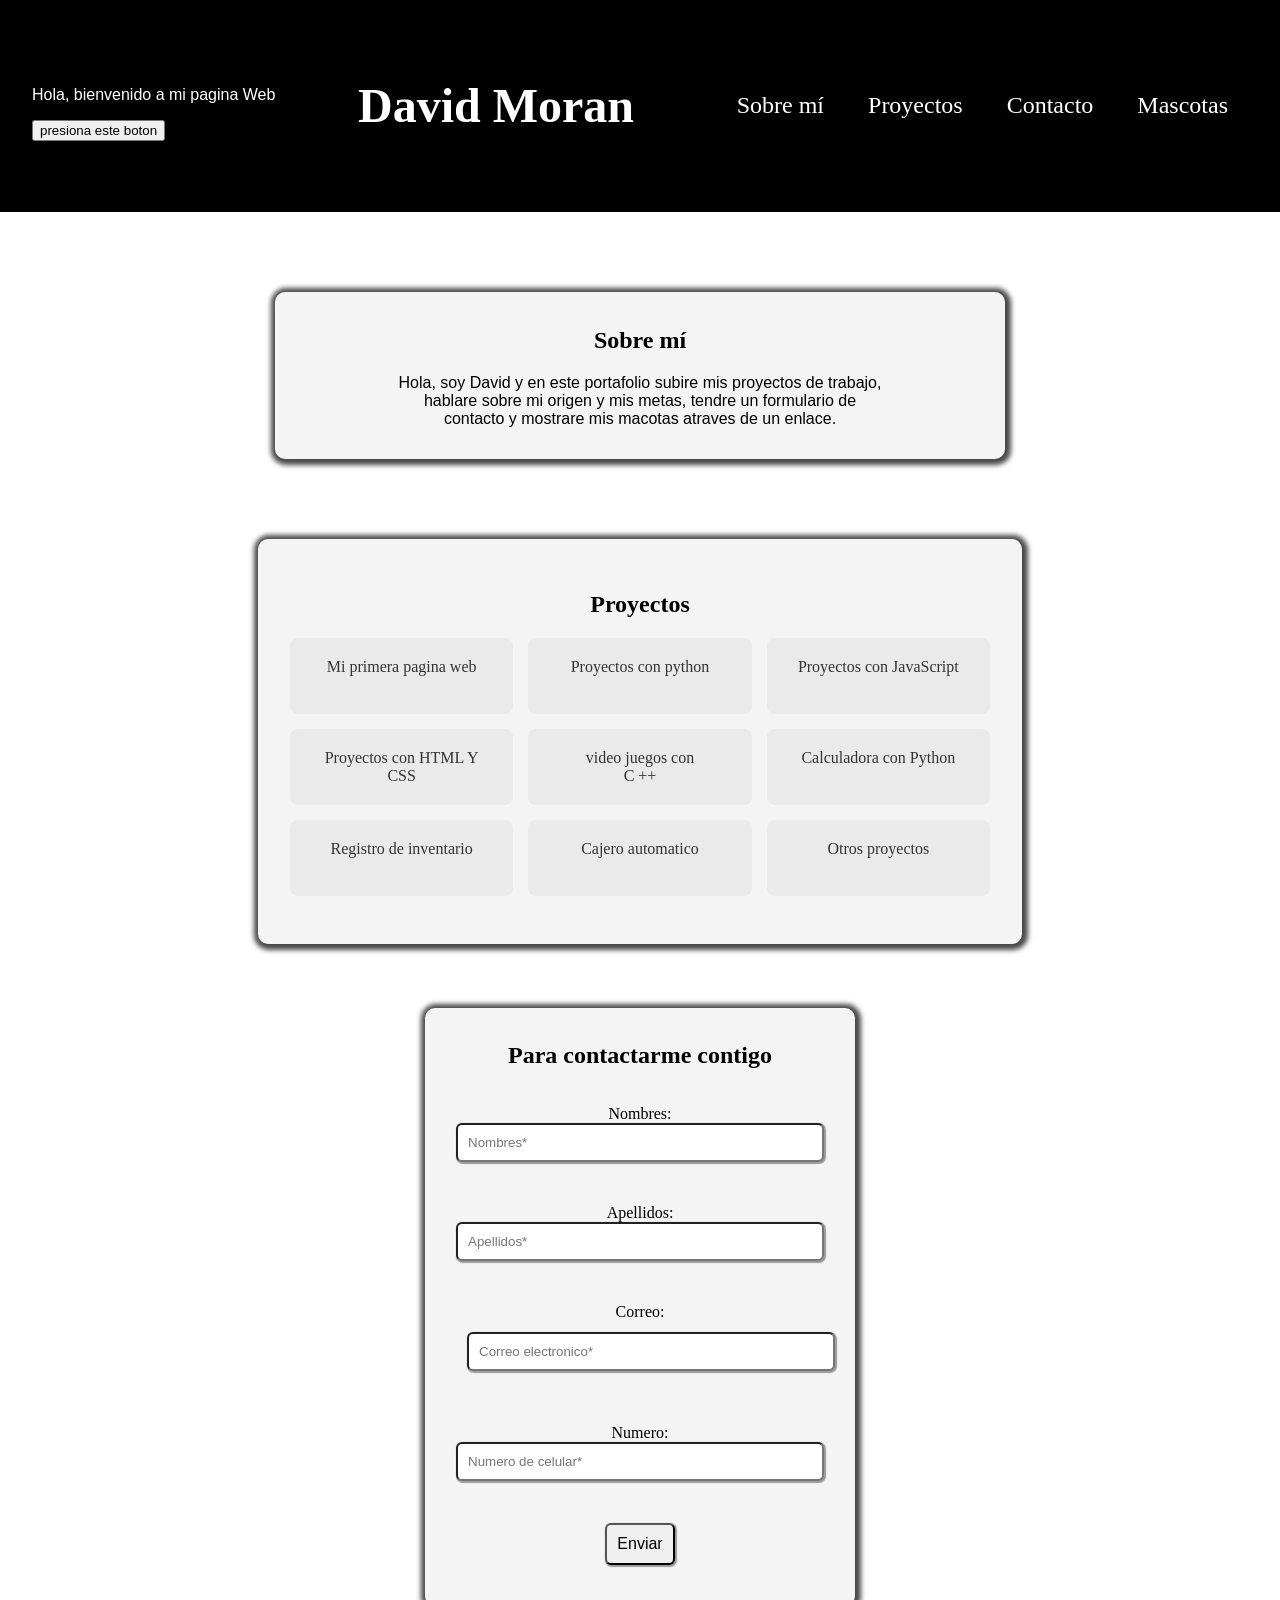
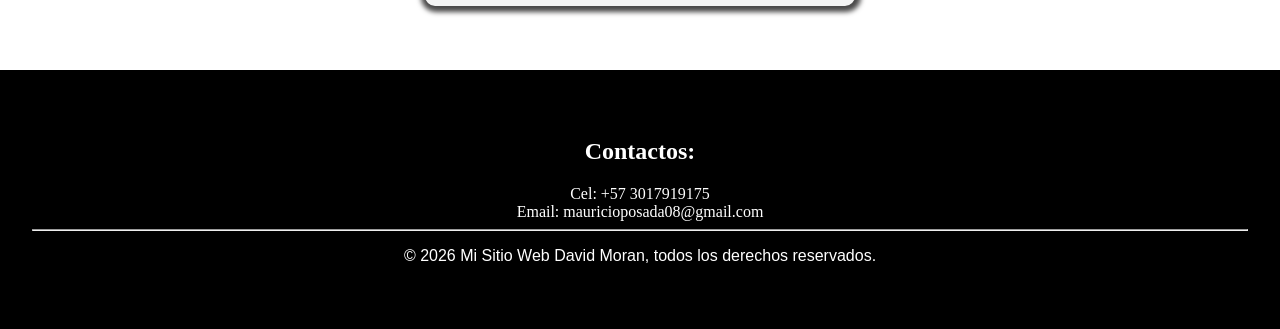
==== index.html @ 835cc39e "Actualizacion" ====
<!DOCTYPE html>
<html lang="en">
<head>
    <meta charset="UTF-8">
    <meta name="viewport" content="width=device-width, initial-scale=1.0">
    <title>Portafolio</title>
    <link rel="stylesheet" href="style.css">
</head>

<body>

    <header class="contenedor">
        <div>
             <p id="mensaje">Hola, bienvenido a mi pagina Web</p>
             <button id="boton">presiona este boton</button>
        </div>

        <div class="titulo-header">
           <h1>David Moran</h1>
        </div>

            <nav>
              <a href="#sobre-mi">Sobre mí</a>
              <a href="#proyectos">Proyectos</a>
              <a href="#contacto">Contacto</a>
              <a href="mascotas.html">Mascotas</a>
            </nav>
          
    </header>
    
    <main>
        <section id="sobre-mi">
            <h2>Sobre mí</h2>
            <p> Hola, soy David y en este portafolio subire mis proyectos de trabajo, 
            <br>hablare sobre mi origen y mis metas, tendre un
                formulario de <br> contacto y mostrare mis macotas atraves de un enlace.
            </p>
        </section>
       
        <section id="proyectos">
                <h2>Proyectos</h2>
                <ul class="grid-proyectos">  
                    <li><a href="#enlace">Mi primera pagina web</a></li>
                    <li><a href="#enlace">Proyectos con python</a></li>
                    <li><a href="#enlace">Proyectos con JavaScript</a></li>
                    <li><a href="#enlace">Proyectos con HTML Y CSS</a></li>
                    <li><a href="#enlace">video juegos con <br> C ++</a></li>
                    <li><a href="#enlace">Calculadora con Python</a></li>
                    <li><a href="#enlace">Registro de inventario</a></li>
                    <li><a href="#enlace">Cajero automatico</a></li>
                    <li><a href="#enlace">Otros proyectos</a></li>
                </ul>    
        </section>

      
        <section id="contacto">
            
    
            <form>
                <h2>Para contactarme contigo</h2>
                <div class="formulario">

                   <label for="nombre">Nombres:</label>
                   <input type="text" id="nombre" name="nombre" placeholder="Nombres*">
                   <br>
                </div>

                <div class="formulario">
                    <label for="apellido">Apellidos:</label>
                    <input type="text" id="apellido" name="apellido" placeholder="Apellidos*">
                    <br>
                </div>


                <div class="formulario">
                    <label for="email">Correo:</label>
                    <input type="email" id="email" name="email" placeholder="Correo electronico*">
                    <br>
                </div>

                <div class="formulario">
                    <label for="numero">Numero:</label>
                    <input type="tel" id="numero" name="numero" placeholder="Numero de celular*">
                </div>

                <div class="formulario">
                    <button id="btn" type="submit">Enviar</button>
                </div>
            </form>

        </section>


        <footer>

            <div class="contactos-footer">
                <h2>Contactos:</h2>
                <ul>
                   <li>Cel: +57 3017919175</li>
                   <li>Email: mauricioposada08@gmail.com</li>
               </ul>
            </div>
            <hr>
            <div class="down-footer">
                <p>&copy; 2026 Mi Sitio Web David Moran, todos los derechos reservados.</p>
            </div>

        </footer>
    
    </main>
    
    <script src="script.js"></script>
</body>
</html>
---- style.css ----
:root{
    --color-blanco: white;
    --color-negro: black;
    --background-color-color-hover: rgb(74, 73, 73);
}

body{
    margin: 0;
    background-image: url(https://png.pngtree.com/thumb_back/fh260/background/20231014/pngtree-background-texture-featuring-creamy-white-cosmetic-cream-image_13644814.png);
    background-size: cover;
    background-repeat: no-repeat;
    background-position: center;
}

header p{
    color: var(--color-blanco);
}

p{
    font-family: Arial, Helvetica, sans-serif;
}

h1{
    font-size: 3rem;  
    margin: 1.9rem;
}

section{
    padding: 4rem;
}

header{
    background-color: var(--color-negro);
    padding: 3rem 2rem;
}

.contenedor{
    display: flex;
    justify-content: space-between;
    align-items: center;
    
}

.titulo-header{
    color: var(--color-blanco);

}

#sobre-mi{
    background: #f4f4f4;
    margin: 1.9rem;
}

a{
    text-decoration: none;
}

header a{
    color: var(--color-blanco);
    margin: 10px ;
    padding: 10px;
    border-radius: 5px;  
    font-size: 1.5rem;
    font-family: Georgia, 'Times New Roman', Times, serif;
}

header a:hover{
   background-color: var(--background-color-color-hover);
   padding: 10px;
   border-radius: 5px;
}

.grid-proyectos {
    display: grid;
    grid-template-columns: repeat(3, 1fr); 
    grid-template-rows: repeat(3, 1fr);    
    gap: 15px;

    list-style: none;
    padding: 0;
    margin-top: 20px;
    transition: all 0.3s ease;
    
}

.grid-proyectos li {
    background: #eaeaea;
    padding: 20px;
    border-radius: 8px;
    transition: all 0.3s ease;
}

.grid-proyectos li a {
    color: #333;
    text-decoration: none;
    transition: color 0.3s ease;
}

li a {
    color: var(--color-negro);
}

.grid-proyectos li:hover {
    background: rgb(74, 73, 73);
}

.grid-proyectos li:hover a {
    color: white;
}

#sobre-mi{
    max-width: 700px;  
    margin: 5rem auto; 
    border-radius: 10px;
    box-shadow: 1px 1px 5px 5px var(--background-color-color-hover);
    padding: 15px;   
    text-align: center;
}


#proyectos {
    background: #f4f4f4;
    max-width: 700px;  
    margin: 0 auto;   
    border-radius: 10px;
    box-shadow: 1px 1px 5px 5px var(--background-color-color-hover);
    padding: 2rem; 
    text-align: center;
}

#contacto{

    max-width: 700px;  
    margin: 0 auto;    
    text-align: center;
}

.formulario{
    margin-bottom: 10px;
    padding: 1rem;
}
   
.formulario input{
    width: 100%;
    padding: 10px;
    box-sizing: border-box; 
}


form{
    background: #f4f4f4;
    border-radius: 10px;
    box-shadow: 1px 1px 5px 5px var(--background-color-color-hover);
    padding: 15px;
    max-width: 400px;
    margin: auto;
}

#email{
    margin: 11px;    
}

input{
    border-radius: 6px;
    box-shadow: 1px 1px 1px 1px rgb(154, 154, 154);
    padding: 9px;
}

#btn{
    position: relative;
    border-radius: 6px;
    box-shadow: 1px 1px 1px 1px rgb(154, 154, 154);
    padding: 10px;
    font-size: medium;
}

#btn:hover{
    font-size:medium;
    color: var(--color-blanco);
    background-color: var(--background-color-color-hover);
    padding: 10px;
    border-radius: 6px;
}


.mascotas img {
    width: 100%;
    max-width: 100px;
    border-radius: 8px;
    margin: 10px 0;
}

#mascotas {
    display: grid;
    grid-template-columns: repeat(3, 1fr);
    gap: 20px;
    max-width: 1000px;
    margin: auto;
    padding: 20px;
}


.mascotas{
    height: 20rem;
    width: 20rem;
    margin: 1rem;
    border-radius: 10px;
    box-shadow: 1px 1px 5px 5px var(--background-color-color-hover);
    padding: 15px;
    display: flex;
    flex-direction: column;
    align-items: center;
    text-align: center;
    font-size: 15px;
    transition: 0.3s;
    background: #f4f4f4;
   
}

.mascotas:hover {
    background: rgb(74, 73, 73);
    color: white;
    transform: scale(1.05);
}

footer{
    background-color: var(--color-negro);
    padding: 3rem 2rem;
    text-align: center;

}

.contactos-footer{
    color: var(--color-blanco);
    
}

.contactos-footer ul {
    list-style: none;   
    padding: 0;        
    margin: 0;         
}



.down-footer{
    color: var(--color-blanco);
}

@media (max-width: 900px) {

    nav {
        flex-direction: column;
        align-items: center;
    }

    nav a {
        margin: 5px 0;
    }

    .grid-proyectos {
        grid-template-columns: repeat(2, 1fr);
    }

    #mascotas {
        grid-template-columns: repeat(2, 1fr);
    }
}

@media (max-width: 600px) {

    nav {
        flex-direction: column;
        align-items: center;
    }

    nav a {
        margin: 5px 0;
    }

    .grid-proyectos {
        grid-template-columns: 1fr;
    }

    #mascotas {
        grid-template-columns: 1fr;
    }

    header, footer {
        width: 100%;
    }

    img {
        max-width: 100%;
        height: auto;
    }
}
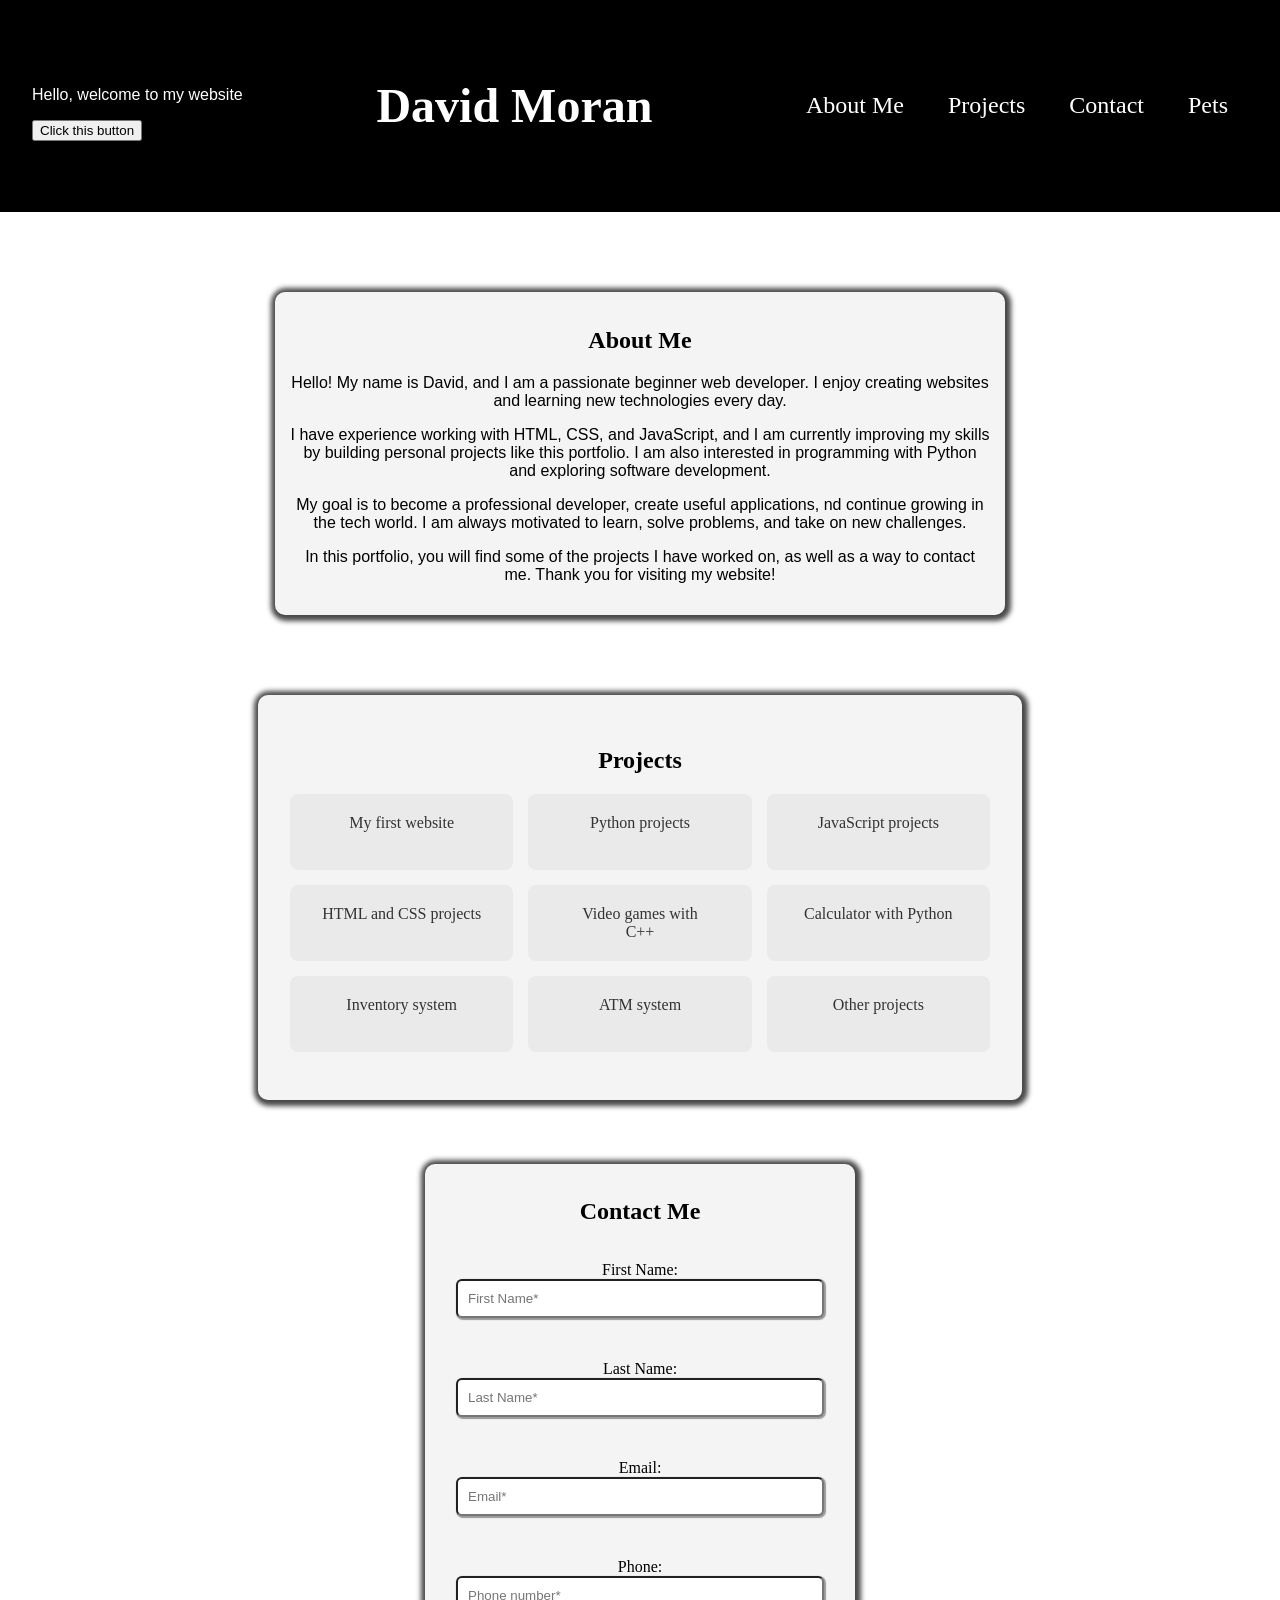
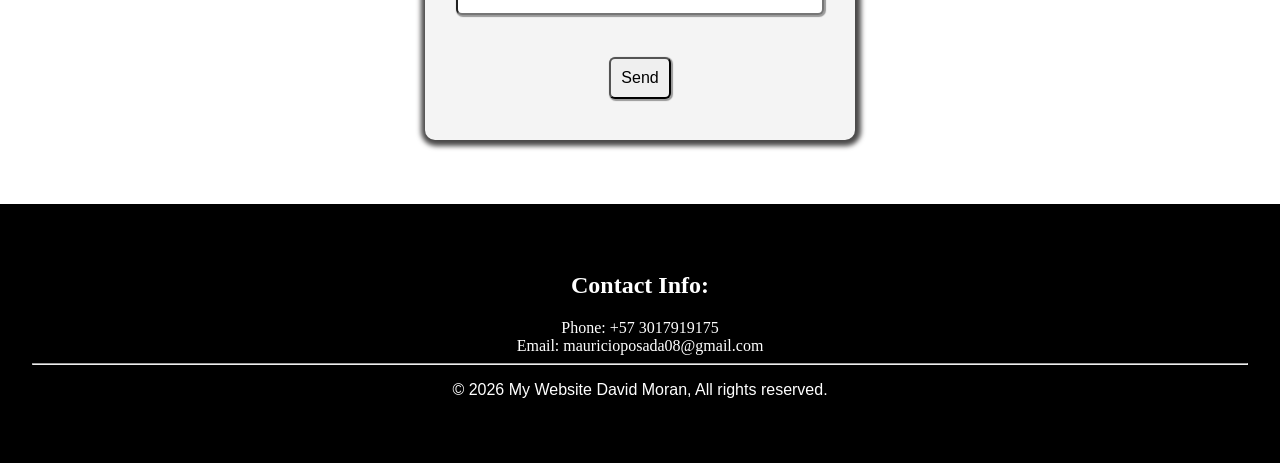
==== commit 82061112: "upgrade" ====
--- a/index.html
+++ b/index.html
@@ -1,114 +1,166 @@
 <!DOCTYPE html>
 <html lang="en">
 <head>
+    <!-- Defines character encoding -->
     <meta charset="UTF-8">
+
+    <!-- Makes the site responsive on mobile devices -->
     <meta name="viewport" content="width=device-width, initial-scale=1.0">
-    <title>Portafolio</title>
+
+    <!-- Page title shown in the browser tab -->
+    <title>Portfolio</title>
+
+    <!-- Link to external CSS file -->
     <link rel="stylesheet" href="style.css">
 </head>
 
 <body>
 
-    <header class="contenedor">
+    <!-- Header section (top of the page) -->
+    <header class="container">
+
+        <!-- Welcome message and interactive button -->
         <div>
-             <p id="mensaje">Hola, bienvenido a mi pagina Web</p>
-             <button id="boton">presiona este boton</button>
+             <!-- Text that can be changed using JavaScript -->
+             <p id="message">Hello, welcome to my website</p>
+
+             <!-- Button that triggers a JavaScript event -->
+             <button id="change-text-btn">Click this button</button>
         </div>
 
-        <div class="titulo-header">
+        <!-- Main title (your name) -->
+        <div class="header-title">
            <h1>David Moran</h1>
         </div>
 
-            <nav>
-              <a href="#sobre-mi">Sobre mí</a>
-              <a href="#proyectos">Proyectos</a>
-              <a href="#contacto">Contacto</a>
-              <a href="mascotas.html">Mascotas</a>
-            </nav>
+        <!-- Navigation menu -->
+        <nav>
+              <!-- Internal links that scroll to sections -->
+              <a href="#about-me">About Me</a>
+              <a href="#projects">Projects</a>
+              <a href="#contact">Contact</a>
+
+              <!-- External page link -->
+              <a href="pets.html">Pets</a>
+        </nav>
           
     </header>
     
     <main>
-        <section id="sobre-mi">
-            <h2>Sobre mí</h2>
-            <p> Hola, soy David y en este portafolio subire mis proyectos de trabajo, 
-            <br>hablare sobre mi origen y mis metas, tendre un
-                formulario de <br> contacto y mostrare mis macotas atraves de un enlace.
-            </p>
-        </section>
+
+        <!-- About Me section -->
+        <section id="about-me">
+        <h2>About Me</h2>
+
+        <!--Personal information-->
+        <p>
+            Hello! My name is David, and I am a passionate beginner web developer.
+            I enjoy creating websites and learning new technologies every day.
+        </p>
+
+        <p>
+            I have experience working with HTML, CSS, and JavaScript, and I am currently
+            improving my skills by building personal projects like this portfolio.
+            I am also interested in programming with Python and exploring software development.
+        </p>
+
+        <p>
+            My goal is to become a professional developer, create useful applications,
+            nd continue growing in the tech world. I am always motivated to learn,
+            solve problems, and take on new challenges.
+        </p>
+
+        <p>
+            In this portfolio, you will find some of the projects I have worked on,
+            as well as a way to contact me. Thank you for visiting my website!
+        </p>
+</section>
        
-        <section id="proyectos">
-                <h2>Proyectos</h2>
-                <ul class="grid-proyectos">  
-                    <li><a href="#enlace">Mi primera pagina web</a></li>
-                    <li><a href="#enlace">Proyectos con python</a></li>
-                    <li><a href="#enlace">Proyectos con JavaScript</a></li>
-                    <li><a href="#enlace">Proyectos con HTML Y CSS</a></li>
-                    <li><a href="#enlace">video juegos con <br> C ++</a></li>
-                    <li><a href="#enlace">Calculadora con Python</a></li>
-                    <li><a href="#enlace">Registro de inventario</a></li>
-                    <li><a href="#enlace">Cajero automatico</a></li>
-                    <li><a href="#enlace">Otros proyectos</a></li>
+        <!-- Projects section -->
+        <section id="projects">
+                <h2>Projects</h2>
+
+                <!-- Grid layout for projects -->
+                <ul class="projects-grid">  
+                    <li><a href="#link">My first website</a></li>
+                    <li><a href="#link">Python projects</a></li>
+                    <li><a href="#link">JavaScript projects</a></li>
+                    <li><a href="#link">HTML and CSS projects</a></li>
+                    <li><a href="#link">Video games with <br> C++</a></li>
+                    <li><a href="#link">Calculator with Python</a></li>
+                    <li><a href="#link">Inventory system</a></li>
+                    <li><a href="#link">ATM system</a></li>
+                    <li><a href="#link">Other projects</a></li>
                 </ul>    
         </section>
 
-      
-        <section id="contacto">
+        <!-- Contact section -->
+        <section id="contact">
             
-    
+            <!-- Contact form -->
             <form>
-                <h2>Para contactarme contigo</h2>
-                <div class="formulario">
+                <h2>Contact Me</h2>
 
-                   <label for="nombre">Nombres:</label>
-                   <input type="text" id="nombre" name="nombre" placeholder="Nombres*">
+                <!-- First name input -->
+                <div class="form-group">
+                   <label for="first-name">First Name:</label>
+                   <input type="text" id="first-name" name="first-name" placeholder="First Name*">
                    <br>
                 </div>
 
-                <div class="formulario">
-                    <label for="apellido">Apellidos:</label>
-                    <input type="text" id="apellido" name="apellido" placeholder="Apellidos*">
+                <!-- Last name input -->
+                <div class="form-group">
+                    <label for="last-name">Last Name:</label>
+                    <input type="text" id="last-name" name="last-name" placeholder="Last Name*">
                     <br>
                 </div>
 
-
-                <div class="formulario">
-                    <label for="email">Correo:</label>
-                    <input type="email" id="email" name="email" placeholder="Correo electronico*">
+                <!-- Email input -->
+                <div class="form-group">
+                    <label for="email">Email:</label>
+                    <input type="email" id="email" name="email" placeholder="Email*">
                     <br>
                 </div>
 
-                <div class="formulario">
-                    <label for="numero">Numero:</label>
-                    <input type="tel" id="numero" name="numero" placeholder="Numero de celular*">
+                <!-- Phone input -->
+                <div class="form-group">
+                    <label for="phone">Phone:</label>
+                    <input type="tel" id="phone" name="phone" placeholder="Phone number*">
                 </div>
 
-                <div class="formulario">
-                    <button id="btn" type="submit">Enviar</button>
+                <!-- Submit button -->
+                <div class="form-group">
+                    <button id="submit-btn" type="submit">Send</button>
                 </div>
             </form>
 
         </section>
 
-
+        <!-- Footer section -->
         <footer>
 
-            <div class="contactos-footer">
-                <h2>Contactos:</h2>
+            <!-- Contact information -->
+            <div class="footer-contacts">
+                <h2>Contact Info:</h2>
                 <ul>
-                   <li>Cel: +57 3017919175</li>
+                   <li>Phone: +57 3017919175</li>
                    <li>Email: mauricioposada08@gmail.com</li>
                </ul>
             </div>
+
             <hr>
-            <div class="down-footer">
-                <p>&copy; 2026 Mi Sitio Web David Moran, todos los derechos reservados.</p>
+
+            <!-- Copyright notice -->
+            <div class="footer-bottom">
+                <p>&copy; 2026 My Website David Moran, All rights reserved.</p>
             </div>
 
         </footer>
     
     </main>
     
+    <!-- Link to JavaScript file -->
     <script src="script.js"></script>
+
 </body>
 </html>
--- a/style.css
+++ b/style.css
@@ -1,76 +1,89 @@
+/* Root variables (global colors) */
 :root{
-    --color-blanco: white;
-    --color-negro: black;
-    --background-color-color-hover: rgb(74, 73, 73);
-}
-
+    --color-white: white;
+    --color-black: black;
+    --hover-bg-color: rgb(74, 73, 73);
+}
+
+/* General body styles */
 body{
     margin: 0;
+
+    /* Background image */
     background-image: url(https://png.pngtree.com/thumb_back/fh260/background/20231014/pngtree-background-texture-featuring-creamy-white-cosmetic-cream-image_13644814.png);
     background-size: cover;
     background-repeat: no-repeat;
     background-position: center;
 }
 
+/* Header paragraph text color */
 header p{
-    color: var(--color-blanco);
-}
-
+    color: var(--color-white);
+}
+
+/* General paragraph font */
 p{
     font-family: Arial, Helvetica, sans-serif;
 }
 
+/* Main title styles */
 h1{
     font-size: 3rem;  
     margin: 1.9rem;
 }
 
+/* Section spacing */
 section{
     padding: 4rem;
 }
 
+/* Header styling */
 header{
-    background-color: var(--color-negro);
+    background-color: var(--color-black);
     padding: 3rem 2rem;
 }
 
-.contenedor{
+/* Flex container for header layout */
+.container{
     display: flex;
     justify-content: space-between;
     align-items: center;
-    
-}
-
-.titulo-header{
-    color: var(--color-blanco);
-
-}
-
-#sobre-mi{
+}
+
+/* Header title styles */
+.header-title{
+    color: var(--color-white);
+}
+
+/* About section */
+#about-me{
     background: #f4f4f4;
     margin: 1.9rem;
 }
 
+/* Remove default link underline */
 a{
     text-decoration: none;
 }
 
+/* Navigation links inside header */
 header a{
-    color: var(--color-blanco);
-    margin: 10px ;
+    color: var(--color-white);
+    margin: 10px;
     padding: 10px;
     border-radius: 5px;  
     font-size: 1.5rem;
     font-family: Georgia, 'Times New Roman', Times, serif;
 }
 
+/* Hover effect for nav links */
 header a:hover{
-   background-color: var(--background-color-color-hover);
-   padding: 10px;
+   background-color: var(--hover-bg-color);
    border-radius: 5px;
 }
 
-.grid-proyectos {
+/* Projects grid layout */
+.projects-grid {
     display: grid;
     grid-template-columns: repeat(3, 1fr); 
     grid-template-rows: repeat(3, 1fr);    
@@ -79,94 +92,102 @@
     list-style: none;
     padding: 0;
     margin-top: 20px;
+
+    /* Smooth animation */
     transition: all 0.3s ease;
-    
-}
-
-.grid-proyectos li {
+}
+
+/* Each project card */
+.projects-grid li {
     background: #eaeaea;
     padding: 20px;
     border-radius: 8px;
     transition: all 0.3s ease;
 }
 
-.grid-proyectos li a {
+/* Project links */
+.projects-grid li a {
     color: #333;
     text-decoration: none;
     transition: color 0.3s ease;
 }
 
+/* General list link color */
 li a {
-    color: var(--color-negro);
-}
-
-.grid-proyectos li:hover {
-    background: rgb(74, 73, 73);
-}
-
-.grid-proyectos li:hover a {
-    color: white;
-}
-
-#sobre-mi{
+    color: var(--color-black);
+}
+
+/* Hover effect on project card */
+.projects-grid li:hover {
+    background: var(--hover-bg-color);
+}
+
+/* Change text color on hover */
+.projects-grid li:hover a {
+    color: var(--color-white);
+}
+
+/* About section card styling */
+#about-me{
     max-width: 700px;  
     margin: 5rem auto; 
     border-radius: 10px;
-    box-shadow: 1px 1px 5px 5px var(--background-color-color-hover);
+    box-shadow: 1px 1px 5px 5px var(--hover-bg-color);
     padding: 15px;   
     text-align: center;
 }
 
-
-#proyectos {
+/* Projects section card styling */
+#projects {
     background: #f4f4f4;
     max-width: 700px;  
     margin: 0 auto;   
     border-radius: 10px;
-    box-shadow: 1px 1px 5px 5px var(--background-color-color-hover);
+    box-shadow: 1px 1px 5px 5px var(--hover-bg-color);
     padding: 2rem; 
     text-align: center;
 }
 
-#contacto{
-
+/* Contact section */
+#contact{
     max-width: 700px;  
     margin: 0 auto;    
     text-align: center;
 }
 
-.formulario{
+/* Form group container */
+.form-group{
     margin-bottom: 10px;
     padding: 1rem;
 }
    
-.formulario input{
+/* Input fields inside form */
+.form-group input{
     width: 100%;
     padding: 10px;
     box-sizing: border-box; 
 }
 
-
+/* Form container styling */
 form{
     background: #f4f4f4;
     border-radius: 10px;
-    box-shadow: 1px 1px 5px 5px var(--background-color-color-hover);
+    box-shadow: 1px 1px 5px 5px var(--hover-bg-color);
     padding: 15px;
     max-width: 400px;
     margin: auto;
 }
 
-#email{
-    margin: 11px;    
-}
-
+
+/* General input styles */
 input{
     border-radius: 6px;
     box-shadow: 1px 1px 1px 1px rgb(154, 154, 154);
     padding: 9px;
 }
 
-#btn{
+/* Submit button */
+#submit-btn{
     position: relative;
     border-radius: 6px;
     box-shadow: 1px 1px 1px 1px rgb(154, 154, 154);
@@ -174,79 +195,90 @@
     font-size: medium;
 }
 
-#btn:hover{
-    font-size:medium;
-    color: var(--color-blanco);
-    background-color: var(--background-color-color-hover);
-    padding: 10px;
+/* Button hover effect */
+#submit-btn:hover{
+    color: var(--color-white);
+    background-color: var(--hover-bg-color);
     border-radius: 6px;
 }
 
-
-.mascotas img {
+/* Pet images */
+.pet-card img {
     width: 100%;
     max-width: 100px;
     border-radius: 8px;
     margin: 10px 0;
 }
 
-#mascotas {
+/* Pets grid container */
+#pets {
     display: grid;
-    grid-template-columns: repeat(3, 1fr);
+
+    /* Responsive columns that auto-fit */
+    grid-template-columns: repeat(auto-fit, minmax(250px, 1fr));
+
     gap: 20px;
+
     max-width: 1000px;
-    margin: auto;
+    margin: 0 auto; /* centers the grid */
     padding: 20px;
-}
-
-
-.mascotas{
-    height: 20rem;
-    width: 20rem;
-    margin: 1rem;
+
+    justify-content: center; /* centers items horizontally */
+}
+
+/* Pet card */
+.pet-card {
+    width: 100%; /* take full grid space (important fix) */
+    max-width: 300px; /* prevents cards from being too large */
+
+    margin: 0 auto; /* centers each card inside its column */
+
     border-radius: 10px;
-    box-shadow: 1px 1px 5px 5px var(--background-color-color-hover);
+    box-shadow: 1px 1px 5px 5px var(--hover-bg-color);
     padding: 15px;
+
     display: flex;
     flex-direction: column;
     align-items: center;
     text-align: center;
+
     font-size: 15px;
     transition: 0.3s;
     background: #f4f4f4;
-   
-}
-
-.mascotas:hover {
-    background: rgb(74, 73, 73);
-    color: white;
+}
+
+/* Hover effect on pet card */
+.pet-card:hover {
+    background: var(--hover-bg-color);
+    color: var(--color-white);
     transform: scale(1.05);
 }
 
+/* Footer styling */
 footer{
-    background-color: var(--color-negro);
+    background-color: var(--color-black);
     padding: 3rem 2rem;
     text-align: center;
-
-}
-
-.contactos-footer{
-    color: var(--color-blanco);
-    
-}
-
-.contactos-footer ul {
+}
+
+/* Footer contact section */
+.footer-contacts{
+    color: var(--color-white);
+}
+
+/* Remove list styles in footer */
+.footer-contacts ul {
     list-style: none;   
     padding: 0;        
     margin: 0;         
 }
 
-
-
-.down-footer{
-    color: var(--color-blanco);
-}
-
+/* Bottom footer text */
+.footer-bottom{
+    color: var(--color-white);
+}
+
+/* Tablet responsive design */
 @media (max-width: 900px) {
 
     nav {
@@ -258,15 +290,16 @@
         margin: 5px 0;
     }
 
-    .grid-proyectos {
+    .projects-grid {
         grid-template-columns: repeat(2, 1fr);
     }
 
-    #mascotas {
+    #pets {
         grid-template-columns: repeat(2, 1fr);
     }
 }
 
+/* Mobile responsive design */
 @media (max-width: 600px) {
 
     nav {
@@ -278,11 +311,11 @@
         margin: 5px 0;
     }
 
-    .grid-proyectos {
+    .projects-grid {
         grid-template-columns: 1fr;
     }
 
-    #mascotas {
+    #pets {
         grid-template-columns: 1fr;
     }
 
